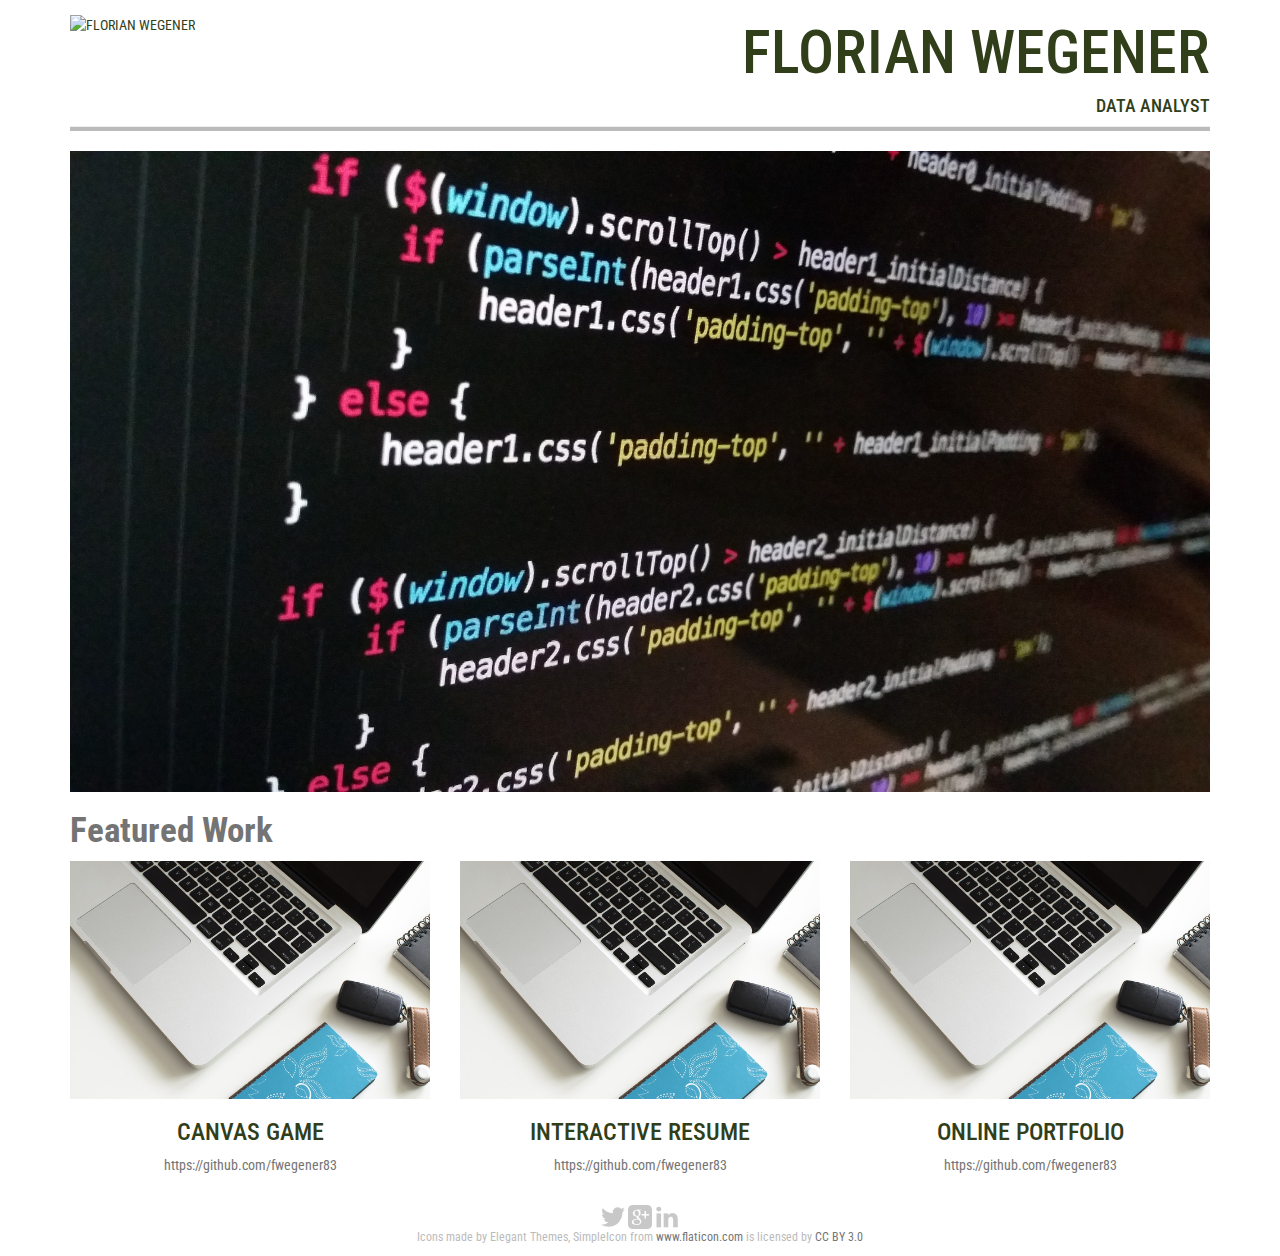
==== index.html @ 2df88ce4 "Upload" ====
<!DOCTYPE HTML>
<html>
  <head>
    <meta charset="utf-8">
    <meta http-equiv="X-UA-Compatible" content="IE=edge">
    <meta name="viewport" content="width=device-width, initial-scale=1">

    <link rel="stylesheet" href="css/bootstrap.min.css">
    <link rel="stylesheet" href="css/main.min.css">
    <link rel='stylesheet' href='http://fonts.googleapis.com/css?family=Roboto+Condensed:400,700'>
    <link rel="icon" href="images/avatar.png" type="image/x-png">

    <script src="js/jquery-1.11.1.min.js"></script>
    <script src="js/bootstrap.min.js"></script>

    <title>Florian Wegener - Portfolio</title>
  </head>

  <body>
    <div class="container">
      <div class="row text-uppercase">
        <div class="col-md-2">
          <img class="header-image" src="images/avatar.png" width="101" height="100" alt="Florian Wegener" data-toggle="modal" data-target="#aboutMe">
        </div>
        <div class="col-md-10 text-right">
          <h1>Florian Wegener</h1>
          <h4>Data Analyst</h4>
        </div>
      </div>

      <hr>

      <div class="row">
        <div class="col-md-12">
          <img class="img-responsive" src="images/code.jpg" width="1140" height="310" alt="Zen garden with sand groomed into a grid pattern">
        </div>
      </div>

      <h2>Featured Work</h2>

      <div class="row text-center">
        <div class="col-md-4">
          <img class="img-responsive center-block" src="images/busy.jpg" width="360" height="243" data-toggle="modal" data-target="#frogger">
          <h3>Canvas Game</h3>
          <p>
            <a href="https://github.com/fwegener83" target="_blank">
              https://github.com/fwegener83
            </a>
          </p>
        </div>
        <div class="col-md-4">
          <img class="img-responsive center-block" src="images/busy.jpg" width="360" height="247" alt="Screenshot of online resume" data-toggle="modal" data-target="#resume">
          <h3>Interactive Resume</h3>
          <p>
            <a href="https://github.com/fwegener83" target="_blank">
              https://github.com/fwegener83
            </a>
          </p>
        </div>
        <div class="col-md-4">
          <img class="img-responsive center-block" src="images/busy.jpg" width="360" height="247" alt="A screenshot of my online portfolio" data-toggle="modal" data-target="#portfolio">
          <h3>Online Portfolio</h3>
          <p>
            <a href="https://github.com/fwegener83" target="_blank">
              https://github.com/fwegener83
            </a>
          </p>
        </div>
      </div>

      
    </div>

    <footer class="text-center">
      <a href="https://twitter.com/" target="_blank">
        <img src="images/twitter.png" width="24" height="24" alt="twitter">
      </a>

      <a href="https://plus.google.com/" target="_blank">
        <img src="images/google.png" width="24" height="24" alt="google+">
      </a>

      <a href="https://www.linkedin.com/" target="_blank">
        <img src="images/linkedin.png" width="24" height="24" alt="linkedIn">
      </a>

      <p>
        Icons made by Elegant Themes, SimpleIcon from
        <a href="http://www.flaticon.com" title="Flaticon" target="_blank">
          www.flaticon.com
        </a>
        is licensed by
        <a href="http://creativecommons.org/licenses/by/3.0/" title="Creative Commons BY 3.0" target="_blank">
          CC BY 3.0
        </a>
      </p>
    </footer>

    <!-- Modals -->
    <div class="modal fade" id="frogger" tabindex="-1" role="dialog" aria-labelledby="froggerModalLabel" aria-hidden="true">
      <div class="modal-dialog">
        <div class="modal-content">
          <div class="modal-header">
            <h4 class="modal-title text-uppercase text-center" id="froggerModalLabel">Canvas Game</h4>
          </div>
          <div class="modal-body">
            <img class="img-responsive modal-image" src="images/frogger568x384.jpg" width="568" height="384" alt="A screenshot of my online frogger game">
            This game was developed as part of project 3 of Udacity's Front End Web Developer Nanodegree.  We were
            given a background of tiles and some specific rules, which we were allowed to build upon to create an
            online game similar to Frogger using HTML5 Canvas and Javascript.  The game can be played online
            <a href="http://www.cherylcourt.ca/frogger" target="_blank">here</a>.
          </div>
          <div class="modal-footer">
            <button type="button" class="btn btn-default" data-dismiss="modal">Close</button>
          </div>
        </div>
      </div>
    </div>

    <div class="modal fade" id="resume" tabindex="-1" role="dialog" aria-labelledby="resumeModalLabel" aria-hidden="true">
      <div class="modal-dialog">
        <div class="modal-content">
          <div class="modal-header">
            <h4 class="modal-title text-uppercase text-center" id="resumeModalLabel">Interactive Resume</h4>
          </div>
          <div class="modal-body">
            <img class="img-responsive modal-image" src="images/resume568x390.jpg" width="568" height="390" alt="A screenshot of my online resume">
            This online interactive resume was developed as part of project 2 of Udacity's Front End Web Developer Nanodegree.  We were
            given some existing javascript to modify and add content to.  The resume can be found online
            <a href="http://cherylcourt.github.io/resume" target="_blank">here</a>.
          </div>
          <div class="modal-footer">
            <button type="button" class="btn btn-default" data-dismiss="modal">Close</button>
          </div>
        </div>
      </div>
    </div>

    <div class="modal fade" id="portfolio" tabindex="-1" role="dialog" aria-labelledby="portfolioModalLabel" aria-hidden="true">
      <div class="modal-dialog">
        <div class="modal-content">
          <div class="modal-header">
            <h4 class="modal-title text-uppercase text-center" id="portfolioModalLabel">Online Portfolio</h4>
          </div>
          <div class="modal-body">
            <img class="img-responsive modal-image" src="images/portfolio568x390.jpg" width="568" height="390" alt="A screenshot of my online resume">
            This online portfolio was developed as project 1 of Udacity's Front End Web Developer Nanodegree.  We were
            given a static layout design mockup for how the portfolio should look and used the concepts learned in
            Udacity's Intro to HTML and CSS course to build the page.
          </div>
          <div class="modal-footer">
            <button type="button" class="btn btn-default" data-dismiss="modal">Close</button>
          </div>
        </div>
      </div>
    </div>

    <div class="modal fade" id="wiki" tabindex="-1" role="dialog" aria-labelledby="webModalLabel" aria-hidden="true">
      <div class="modal-dialog">
        <div class="modal-content">
          <div class="modal-header">
            <h4 class="modal-title text-uppercase text-center" id="webModalLabel">Web Development Course Project - Wiki</h4>
          </div>
          <div class="modal-body">
            <a href="http://helpful-kit-572.appspot.com/" target="_blank">
              <img class="img-responsive modal-image" src="images/web568x379.jpg" width="568" height="379" alt="Spider web covered in dew">
            </a>
            I created <a href="http://helpful-kit-572.appspot.com/" target="_blank">a simple wiki</a> for the final project of the <a href="https://www.udacity.com/course/cs253" target="_blank">Web Development</a> course at <a href="https://www.udacity.com" target="_blank">Udacity</a>.  This wiki allows the user to browse content, look at content history as well as set up an account to create new and edit existing pages.
          </div>
          <div class="modal-footer">
            <button type="button" class="btn btn-default" data-dismiss="modal">Close</button>
          </div>
        </div>
      </div>
    </div>

    <div class="modal fade" id="rails" tabindex="-1" role="dialog" aria-labelledby="railsModalLabel" aria-hidden="true">
      <div class="modal-dialog">
        <div class="modal-content">
          <div class="modal-header">
            <h4 class="modal-title text-uppercase text-center" id="railsModalLabel">My First Rails App</h4>
          </div>
          <div class="modal-body">
            <img class="img-responsive modal-image" src="images/rails568x379.jpg" width="568" height="379" alt="Railroad tracks leading into a tunnel">
            I successfully created a sample Ruby on Rails project as part of the <a href="https://www.railstutorial.org/" target="_blank">Ruby on Rails Tutorial: Learn Rails by Example</a> by <a href="http://www.michaelhartl.com/" target="_blank">Michael Hartl</a>.
          </div>
          <div class="modal-footer">
            <button type="button" class="btn btn-default" data-dismiss="modal">Close</button>
          </div>
        </div>
      </div>
    </div>

    <div class="modal fade" id="python" tabindex="-1" role="dialog" aria-labelledby="pythonModalLabel" aria-hidden="true">
      <div class="modal-dialog">
        <div class="modal-content">
          <div class="modal-header">
            <h4 class="modal-title text-uppercase text-center" id="pythonModalLabel">Anyconf</h4>
          </div>
          <div class="modal-body">
            <img class="img-responsive modal-image" src="images/python568x379.jpg" width="568" height="379" alt="A python coiled up in the grass facing the camera">
            AnyConf is a configuration library for python that wraps several other configuration libraries under a common API.  I added YAML support to this library.  This project as a whole was a collaborative effort.
          </div>
          <div class="modal-footer">
            <button type="button" class="btn btn-default" data-dismiss="modal">Close</button>
          </div>
        </div>
      </div>
    </div>


    <div class="modal fade" id="aboutMe" tabindex="-1" role="dialog" aria-labelledby="aboutMeModalLabel" aria-hidden="true">
      <div class="modal-dialog">
        <div class="modal-content">
          <div class="modal-header">
            <h4 class="modal-title text-uppercase text-center" id="aboutMeModalLabel">About Me</h4>
          </div>
          <div class="modal-body">
            <img class="img-responsive modal-image" src="images/avatar.jpg" width="568" height="379" alt="A small headshot of Cheryl Court">
            <p>
              Etwas über mich
            </p>
            <p>
              Noch mehr Infos
            </p>
            <p>
              Und noch mehr!
            </p>
          </div>
          <div class="modal-footer">
            <button type="button" class="btn btn-default" data-dismiss="modal">Close</button>
          </div>
        </div>
      </div>
    </div>

  </body>
</html>
---- css/main.min.css ----
*{-webkit-box-sizing:border-box;-moz-box-sizing:border-box;-ms-box-sizing:border-box;box-sizing:border-box}body{font-family:'Roboto Condensed',sans-serif;font-weight:400;color:#303E1A}footer{color:#bcbbbb;margin-top:20px;font-size:smaller}p{word-wrap:break-word}hr{height:4px;color:#bcbbbb;background-color:#bcbbbb;margin-top:0}h1{font-size:60px}h2{font-weight:700;font-size:35px;color:#747474}h3{text-transform:uppercase}a{color:#747474}.header-image{height:120px;width:auto;padding-top:15px;padding-bottom:5px}.modal-image{padding-bottom:20px}
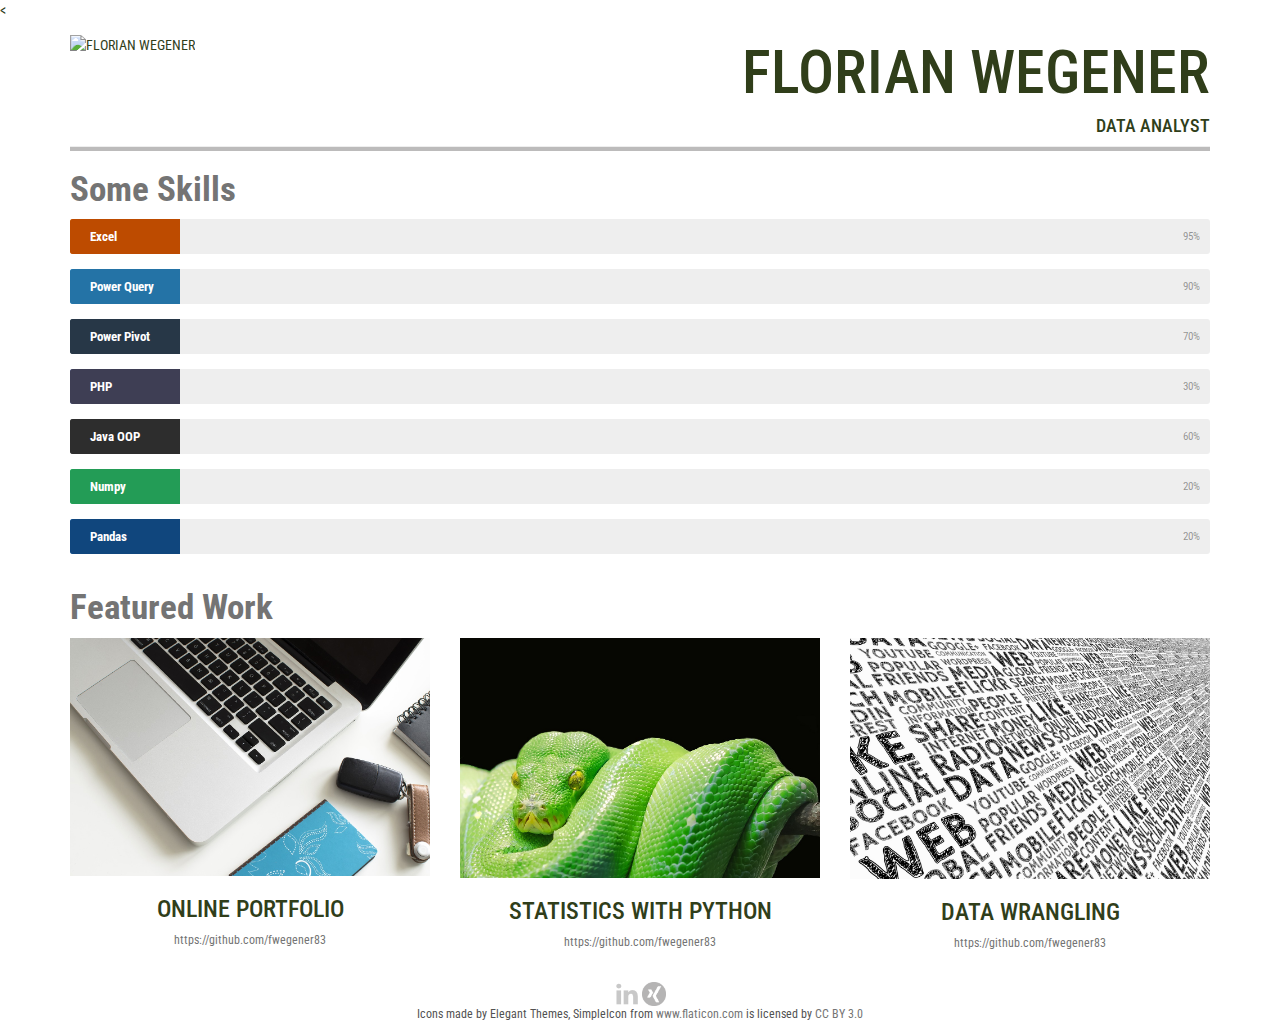
==== commit 65785ffa: "Add skillbar" ====
--- a/index.html
+++ b/index.html
@@ -7,6 +7,7 @@
 
     <link rel="stylesheet" href="css/bootstrap.min.css">
     <link rel="stylesheet" href="css/main.min.css">
+    <<link rel="stylesheet" href="css/main.css">
     <link rel='stylesheet' href='http://fonts.googleapis.com/css?family=Roboto+Condensed:400,700'>
     <link rel="icon" href="images/avatar.png" type="image/x-png">
 
@@ -29,11 +30,78 @@
       </div>
 
       <hr>
-
+<!--
       <div class="row">
         <div class="col-md-12">
-          <img class="img-responsive" src="images/code.jpg" width="1140" height="310" alt="Zen garden with sand groomed into a grid pattern">
-        </div>
+          <img class="img-responsive" src="images/code.jpg" width="1140" height="310" alt="Code">
+        </div>
+      </div>
+  -->
+
+
+<!--Skillbar -->
+<h2>Some Skills</h2>
+      <div class="row">
+
+      
+				<script type="text/javascript">
+					jQuery(document).ready(function(){
+						jQuery('.skillbar').each(function(){
+							jQuery(this).find('.skillbar-bar').animate({
+								width:jQuery(this).attr('data-percent')
+							},6000);
+						});
+					});
+				</script>
+			
+
+			<div class="col-md-12">
+				 <div class="skillbar clearfix " data-percent="95%">
+					<div class="skillbar-title" style="background: #d35400;"><span>Excel</span></div>
+					<div class="skillbar-bar" style="background: #e67e22;"></div>
+					<div class="skill-bar-percent">95%</div>
+				</div> <!-- End Skill Bar -->
+
+				<div class="skillbar clearfix " data-percent="90%">
+					<div class="skillbar-title" style="background: #2980b9;"><span>Power Query</span></div>
+					<div class="skillbar-bar" style="background: #3498db;"></div>
+					<div class="skill-bar-percent">90%</div>
+				</div> <!-- End Skill Bar -->
+
+				<div class="skillbar clearfix " data-percent="70%">
+					<div class="skillbar-title" style="background: #2c3e50;"><span>Power Pivot</span></div>
+					<div class="skillbar-bar" style="background: #2c3e50;"></div>
+					<div class="skill-bar-percent">70%</div>
+				</div> <!-- End Skill Bar -->
+
+				<div class="skillbar clearfix " data-percent="30%">
+					<div class="skillbar-title" style="background: #46465e;"><span>PHP</span></div>
+					<div class="skillbar-bar" style="background: #5a68a5;"></div>
+					<div class="skill-bar-percent">30%</div>
+				</div> <!-- End Skill Bar -->
+
+				<div class="skillbar clearfix " data-percent="60%">
+					<div class="skillbar-title" style="background: #333333;"><span>Java OOP</span></div>
+					<div class="skillbar-bar" style="background: #525252;"></div>
+					<div class="skill-bar-percent">60%</div>
+				</div> <!-- End Skill Bar -->
+
+				<div class="skillbar clearfix " data-percent="20%">
+					<div class="skillbar-title" style="background: #27ae60;"><span>Numpy</span></div>
+					<div class="skillbar-bar" style="background: #2ecc71;"></div>
+					<div class="skill-bar-percent">20%</div>
+				</div> <!-- End Skill Bar -->
+
+				<div class="skillbar clearfix " data-percent="20%">
+					<div class="skillbar-title" style="background: #124e8c;"><span>Pandas</span></div>
+					<div class="skillbar-bar" style="background: #4288d0;"></div>
+					<div class="skill-bar-percent">20%</div>
+				</div> <!-- End Skill Bar -->
+
+
+        </div>
+        <!--Skillbar END -->
+
       </div>
 
       <h2>Featured Work</h2>
@@ -41,24 +109,6 @@
       <div class="row text-center">
         <div class="col-md-4">
           <img class="img-responsive center-block" src="images/busy.jpg" width="360" height="243" data-toggle="modal" data-target="#frogger">
-          <h3>Canvas Game</h3>
-          <p>
-            <a href="https://github.com/fwegener83" target="_blank">
-              https://github.com/fwegener83
-            </a>
-          </p>
-        </div>
-        <div class="col-md-4">
-          <img class="img-responsive center-block" src="images/busy.jpg" width="360" height="247" alt="Screenshot of online resume" data-toggle="modal" data-target="#resume">
-          <h3>Interactive Resume</h3>
-          <p>
-            <a href="https://github.com/fwegener83" target="_blank">
-              https://github.com/fwegener83
-            </a>
-          </p>
-        </div>
-        <div class="col-md-4">
-          <img class="img-responsive center-block" src="images/busy.jpg" width="360" height="247" alt="A screenshot of my online portfolio" data-toggle="modal" data-target="#portfolio">
           <h3>Online Portfolio</h3>
           <p>
             <a href="https://github.com/fwegener83" target="_blank">
@@ -66,12 +116,32 @@
             </a>
           </p>
         </div>
+        <div class="col-md-4">
+          <img class="img-responsive center-block" src="images/python.jpg" width="360" height="247" alt="Screenshot of online resume" data-toggle="modal" data-target="#resume">
+          <h3>Statistics with Python</h3>
+          <p>
+            <a href="https://github.com/fwegener83" target="_blank">
+              https://github.com/fwegener83
+            </a>
+          </p>
+        </div>
+        <div class="col-md-4">
+          <img class="img-responsive center-block" src="images/data.jpg" width="360" height="247" alt="A screenshot of my online portfolio" data-toggle="modal" data-target="#portfolio">
+          <h3>Data Wrangling</h3>
+          <p>
+            <a href="https://github.com/fwegener83" target="_blank">
+              https://github.com/fwegener83
+            </a>
+          </p>
+        </div>
       </div>
 
       
     </div>
 
     <footer class="text-center">
+
+    <!--
       <a href="https://twitter.com/" target="_blank">
         <img src="images/twitter.png" width="24" height="24" alt="twitter">
       </a>
@@ -80,8 +150,14 @@
         <img src="images/google.png" width="24" height="24" alt="google+">
       </a>
 
-      <a href="https://www.linkedin.com/" target="_blank">
+      -->
+
+      <a href="https://www.linkedin.com/in/florian-wegener-924806a6/" target="_blank">
         <img src="images/linkedin.png" width="24" height="24" alt="linkedIn">
+      </a>
+
+      <a href="https://www.xing.com/profile/Florian_Wegener2" target="_blank">
+        <img src="images/xing.png" width="24" height="24" alt="linkedIn">
       </a>
 
       <p>
@@ -94,6 +170,7 @@
           CC BY 3.0
         </a>
       </p>
+     
     </footer>
 
     <!-- Modals -->
@@ -101,14 +178,12 @@
       <div class="modal-dialog">
         <div class="modal-content">
           <div class="modal-header">
-            <h4 class="modal-title text-uppercase text-center" id="froggerModalLabel">Canvas Game</h4>
-          </div>
-          <div class="modal-body">
-            <img class="img-responsive modal-image" src="images/frogger568x384.jpg" width="568" height="384" alt="A screenshot of my online frogger game">
-            This game was developed as part of project 3 of Udacity's Front End Web Developer Nanodegree.  We were
-            given a background of tiles and some specific rules, which we were allowed to build upon to create an
-            online game similar to Frogger using HTML5 Canvas and Javascript.  The game can be played online
-            <a href="http://www.cherylcourt.ca/frogger" target="_blank">here</a>.
+            <h4 class="modal-title text-uppercase text-center" id="froggerModalLabel">Online Portfolio</h4>
+          </div>
+          <div class="modal-body">
+            <img class="img-responsive modal-image" src="images/busy.jpg" width="568" height="384" alt="A screenshot of my online frogger game">
+            In progress. Click
+            <a href="http://www.florian-wegener.de" target="_blank">here</a>.
           </div>
           <div class="modal-footer">
             <button type="button" class="btn btn-default" data-dismiss="modal">Close</button>
@@ -121,13 +196,12 @@
       <div class="modal-dialog">
         <div class="modal-content">
           <div class="modal-header">
-            <h4 class="modal-title text-uppercase text-center" id="resumeModalLabel">Interactive Resume</h4>
-          </div>
-          <div class="modal-body">
-            <img class="img-responsive modal-image" src="images/resume568x390.jpg" width="568" height="390" alt="A screenshot of my online resume">
-            This online interactive resume was developed as part of project 2 of Udacity's Front End Web Developer Nanodegree.  We were
-            given some existing javascript to modify and add content to.  The resume can be found online
-            <a href="http://cherylcourt.github.io/resume" target="_blank">here</a>.
+            <h4 class="modal-title text-uppercase text-center" id="resumeModalLabel">Statistics with Python</h4>
+          </div>
+          <div class="modal-body">
+            <img class="img-responsive modal-image" src="images/python.jpg" width="568" height="390" alt="A screenshot of my online resume">
+            In progress. Click
+            <a href="http://fwegener83.github.io/" target="_blank">here</a>.
           </div>
           <div class="modal-footer">
             <button type="button" class="btn btn-default" data-dismiss="modal">Close</button>
@@ -140,13 +214,11 @@
       <div class="modal-dialog">
         <div class="modal-content">
           <div class="modal-header">
-            <h4 class="modal-title text-uppercase text-center" id="portfolioModalLabel">Online Portfolio</h4>
-          </div>
-          <div class="modal-body">
-            <img class="img-responsive modal-image" src="images/portfolio568x390.jpg" width="568" height="390" alt="A screenshot of my online resume">
-            This online portfolio was developed as project 1 of Udacity's Front End Web Developer Nanodegree.  We were
-            given a static layout design mockup for how the portfolio should look and used the concepts learned in
-            Udacity's Intro to HTML and CSS course to build the page.
+            <h4 class="modal-title text-uppercase text-center" id="portfolioModalLabel">Data wrangling</h4>
+          </div>
+          <div class="modal-body">
+            <img class="img-responsive modal-image" src="images/data.jpg" width="568" height="390" alt="A screenshot of my online resume">
+            In progress
           </div>
           <div class="modal-footer">
             <button type="button" class="btn btn-default" data-dismiss="modal">Close</button>
@@ -159,14 +231,13 @@
       <div class="modal-dialog">
         <div class="modal-content">
           <div class="modal-header">
-            <h4 class="modal-title text-uppercase text-center" id="webModalLabel">Web Development Course Project - Wiki</h4>
-          </div>
-          <div class="modal-body">
-            <a href="http://helpful-kit-572.appspot.com/" target="_blank">
-              <img class="img-responsive modal-image" src="images/web568x379.jpg" width="568" height="379" alt="Spider web covered in dew">
+            <h4 class="modal-title text-uppercase text-center" id="webModalLabel">Hier könnte ihre Beschreibung stehen</h4>
+          </div>
+          <div class="modal-body">
+            <a href="http://florian-wegener.de" target="_blank">
+              <img class="img-responsive modal-image" src="images/busy.jpg" width="568" height="379" alt="Hier könnte ihre Beschreibung stehen">
             </a>
-            I created <a href="http://helpful-kit-572.appspot.com/" target="_blank">a simple wiki</a> for the final project of the <a href="https://www.udacity.com/course/cs253" target="_blank">Web Development</a> course at <a href="https://www.udacity.com" target="_blank">Udacity</a>.  This wiki allows the user to browse content, look at content history as well as set up an account to create new and edit existing pages.
-          </div>
+            Hier könnte ihre Beschreibung stehen
           <div class="modal-footer">
             <button type="button" class="btn btn-default" data-dismiss="modal">Close</button>
           </div>
@@ -178,11 +249,11 @@
       <div class="modal-dialog">
         <div class="modal-content">
           <div class="modal-header">
-            <h4 class="modal-title text-uppercase text-center" id="railsModalLabel">My First Rails App</h4>
-          </div>
-          <div class="modal-body">
-            <img class="img-responsive modal-image" src="images/rails568x379.jpg" width="568" height="379" alt="Railroad tracks leading into a tunnel">
-            I successfully created a sample Ruby on Rails project as part of the <a href="https://www.railstutorial.org/" target="_blank">Ruby on Rails Tutorial: Learn Rails by Example</a> by <a href="http://www.michaelhartl.com/" target="_blank">Michael Hartl</a>.
+            <h4 class="modal-title text-uppercase text-center" id="railsModalLabel">Hier könnte ihre Beschreibung stehen</h4>
+          </div>
+          <div class="modal-body">
+            <img class="img-responsive modal-image" src="images/busy.jpg" width="568" height="379" alt="Hier könnte ihre Beschreibung stehen">
+            Hier könnte ihre Beschreibung stehen
           </div>
           <div class="modal-footer">
             <button type="button" class="btn btn-default" data-dismiss="modal">Close</button>
@@ -198,8 +269,8 @@
             <h4 class="modal-title text-uppercase text-center" id="pythonModalLabel">Anyconf</h4>
           </div>
           <div class="modal-body">
-            <img class="img-responsive modal-image" src="images/python568x379.jpg" width="568" height="379" alt="A python coiled up in the grass facing the camera">
-            AnyConf is a configuration library for python that wraps several other configuration libraries under a common API.  I added YAML support to this library.  This project as a whole was a collaborative effort.
+            <img class="img-responsive modal-image" src="images/busy.jpg" width="568" height="379" alt="Hier könnte ihre Beschreibung stehen">
+            Hier könnte ihre Beschreibung stehen
           </div>
           <div class="modal-footer">
             <button type="button" class="btn btn-default" data-dismiss="modal">Close</button>
@@ -216,16 +287,10 @@
             <h4 class="modal-title text-uppercase text-center" id="aboutMeModalLabel">About Me</h4>
           </div>
           <div class="modal-body">
-            <img class="img-responsive modal-image" src="images/avatar.jpg" width="568" height="379" alt="A small headshot of Cheryl Court">
+            <img class="img-responsive modal-image" src="images/avatar.jpg" width="568" height="379" alt="Hier könnte ihre Beschreibung stehen">
             <p>
               Etwas über mich
             </p>
-            <p>
-              Noch mehr Infos
-            </p>
-            <p>
-              Und noch mehr!
-            </p>
           </div>
           <div class="modal-footer">
             <button type="button" class="btn btn-default" data-dismiss="modal">Close</button>
--- a/css/main.css
+++ b/css/main.css
@@ -0,0 +1,147 @@
+* {
+  -webkit-box-sizing: border-box;
+  -moz-box-sizing: border-box;
+  -ms-box-sizing: border-box;
+  box-sizing: border-box;
+}
+
+body {
+  font-family: 'Roboto Condensed', sans-serif;
+  font-weight: 400;
+  color: #303E1A;
+}
+
+footer {
+  color: #bcbbbb;
+  margin-top: 20px;
+  font-size: smaller;
+}
+
+p {
+  word-wrap: break-word;
+}
+
+hr {
+  height: 4px;
+  color: #bcbbbb;
+  background-color: #bcbbbb;
+  margin-top: 0;
+}
+
+h1 {
+  font-size: 60px;
+}
+
+h2 {
+  font-weight: 700;
+  font-size: 35px;
+  color: #747474;
+}
+
+h3 {
+  text-transform: uppercase;
+}
+
+a {
+  color: #747474;
+}
+
+.header-image {
+  height: 120px;
+  width: auto;
+  padding-top: 15px;
+  padding-bottom: 5px;
+}
+
+.modal-image {
+  padding-bottom: 20px;
+}
+
+
+<!--SkillBar  -->
+body {
+  font-family: 'Ubuntu', sans-serif;
+  width:960px;
+}
+
+p{
+  color:#525252;
+  font-size:12px;
+}
+
+
+
+.skillbar {
+  position:relative;
+  display:block;
+  margin-bottom:15px;
+  width:100%;
+  background:#eee;
+  height:35px;
+  border-radius:3px;
+  -moz-border-radius:3px;
+  -webkit-border-radius:3px;
+  -webkit-transition:0.4s linear;
+  -moz-transition:0.4s linear;
+  -ms-transition:0.4s linear;
+  -o-transition:0.4s linear;
+  transition:0.4s linear;
+  -webkit-transition-property:width, background-color;
+  -moz-transition-property:width, background-color;
+  -ms-transition-property:width, background-color;
+  -o-transition-property:width, background-color;
+  transition-property:width, background-color;
+}
+
+.skillbar-title {
+  position:absolute;
+  top:0;
+  left:0;
+width:110px;
+  font-weight:bold;
+  font-size:13px;
+  color:#ffffff;
+  background:#6adcfa;
+  -webkit-border-top-left-radius:3px;
+  -webkit-border-bottom-left-radius:4px;
+  -moz-border-radius-topleft:3px;
+  -moz-border-radius-bottomleft:3px;
+  border-top-left-radius:3px;
+  border-bottom-left-radius:3px;
+}
+
+.skillbar-title span {
+  display:block;
+  background:rgba(0, 0, 0, 0.1);
+  padding:0 20px;
+  height:35px;
+  line-height:35px;
+  -webkit-border-top-left-radius:3px;
+  -webkit-border-bottom-left-radius:3px;
+  -moz-border-radius-topleft:3px;
+  -moz-border-radius-bottomleft:3px;
+  border-top-left-radius:3px;
+  border-bottom-left-radius:3px;
+}
+
+.skillbar-bar {
+  height:35px;
+  width:0px;
+  background:#6adcfa;
+  border-radius:3px;
+  -moz-border-radius:3px;
+  -webkit-border-radius:3px;
+}
+
+.skill-bar-percent {
+  position:absolute;
+  right:10px;
+  top:0;
+  font-size:11px;
+  height:35px;
+  line-height:35px;
+  color:#ffffff;
+  color:rgba(0, 0, 0, 0.4);
+}
+
+<!-- Skilbbar End -->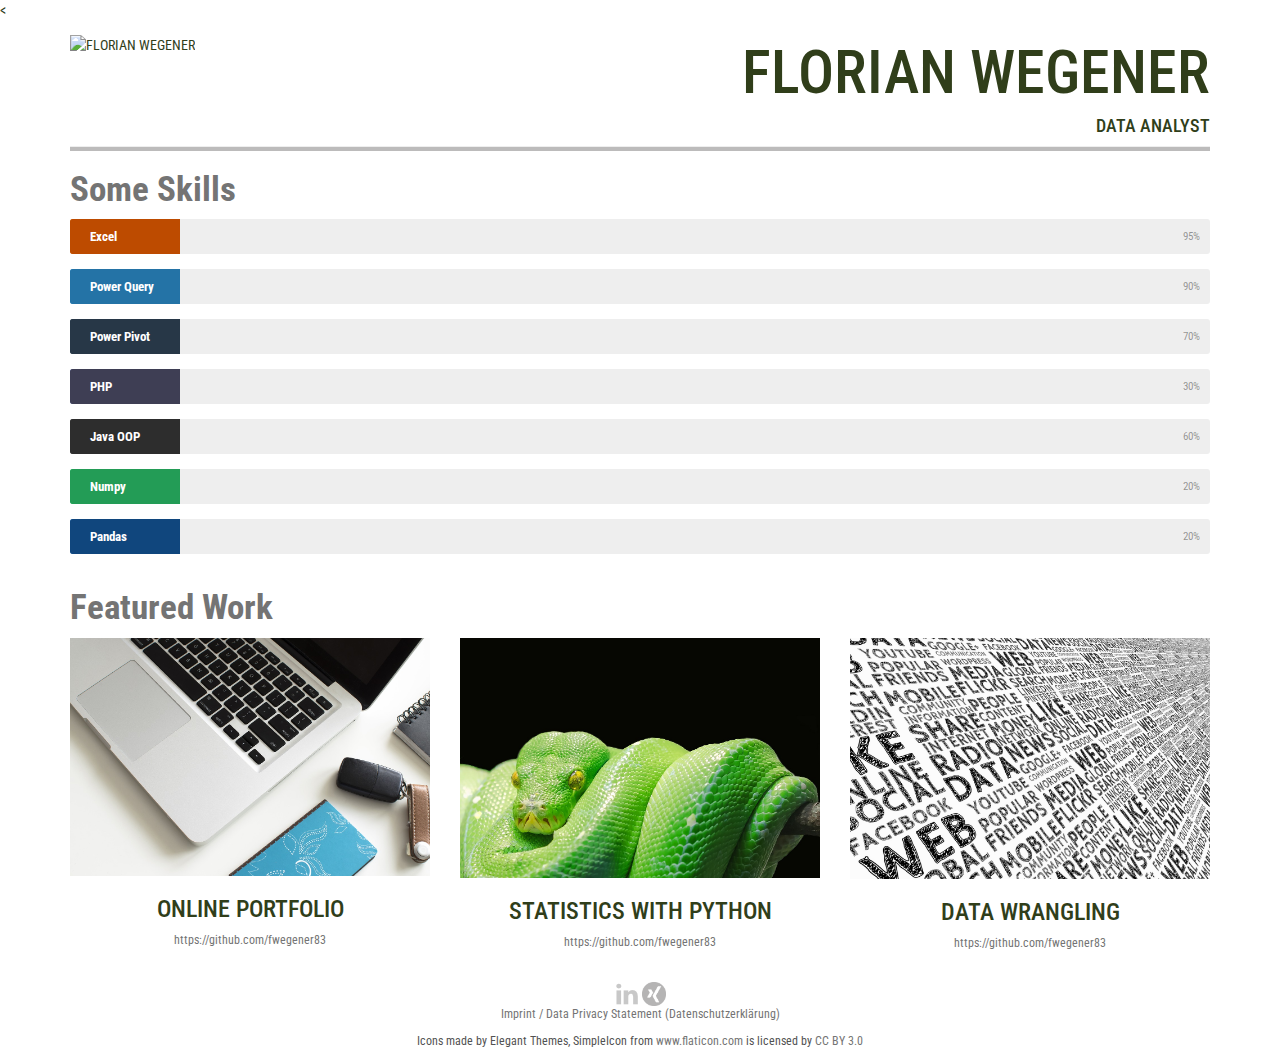
==== commit a7882e06: "google analytics und datenschutz" ====
--- a/index.html
+++ b/index.html
@@ -15,13 +15,52 @@
     <script src="js/bootstrap.min.js"></script>
 
     <title>Florian Wegener - Portfolio</title>
+
+    <!--Google Analytics -->
+    <script type="text/javascript">
+		var gaProperty = 'UA-91481022-1';
+		var disableStr = 'ga-disable-' + gaProperty;
+		if (document.cookie.indexOf(disableStr + '=true') > -1) {
+		window[disableStr] = true;
+		}
+		function gaOptout() {
+		document.cookie = disableStr + '=true; expires=Thu, 31 Dec 2099 23:59:59 UTC; path=/';
+		window[disableStr] = true;
+		}
+		</script> 
+
+    <!--Enable-->
+
+    <!--Tracking Code-->
+    <script>
+	  (function(i,s,o,g,r,a,m){i['GoogleAnalyticsObject']=r;i[r]=i[r]||function(){
+	  (i[r].q=i[r].q||[]).push(arguments)},i[r].l=1*new Date();a=s.createElement(o),
+	  m=s.getElementsByTagName(o)[0];a.async=1;a.src=g;m.parentNode.insertBefore(a,m)
+	  })(window,document,'script','https://www.google-analytics.com/analytics.js','ga');
+
+	  ga('create', 'UA-91481022-1', 'auto');
+	  ga('send', 'pageview');
+
+	  var _gaq = _gaq || [];
+		_gaq.push (['_setAccount', 'UA-91481022-1']);
+		_gaq.push (['_gat._anonymizeIp']);
+		_gaq.push (['_trackPageview']);
+
+</script>
+
+
+    <!--GA END-->
+
+
+
+
   </head>
 
   <body>
     <div class="container">
       <div class="row text-uppercase">
         <div class="col-md-2">
-          <img class="header-image" src="images/avatar.png" width="101" height="100" alt="Florian Wegener" data-toggle="modal" data-target="#aboutMe">
+          <img class="header-image" src="images/avatar.png" width="101" height="100" alt="Florian Wegener" data-toggle="modal" data-target="#aboutme">
         </div>
         <div class="col-md-10 text-right">
           <h1>Florian Wegener</h1>
@@ -141,17 +180,6 @@
 
     <footer class="text-center">
 
-    <!--
-      <a href="https://twitter.com/" target="_blank">
-        <img src="images/twitter.png" width="24" height="24" alt="twitter">
-      </a>
-
-      <a href="https://plus.google.com/" target="_blank">
-        <img src="images/google.png" width="24" height="24" alt="google+">
-      </a>
-
-      -->
-
       <a href="https://www.linkedin.com/in/florian-wegener-924806a6/" target="_blank">
         <img src="images/linkedin.png" width="24" height="24" alt="linkedIn">
       </a>
@@ -159,6 +187,10 @@
       <a href="https://www.xing.com/profile/Florian_Wegener2" target="_blank">
         <img src="images/xing.png" width="24" height="24" alt="linkedIn">
       </a>
+
+       <p>
+     	<a href="datenschutz.html">Imprint / Data Privacy Statement (Datenschutzerklärung) </a>
+       </p>
 
       <p>
         Icons made by Elegant Themes, SimpleIcon from
@@ -169,7 +201,8 @@
         <a href="http://creativecommons.org/licenses/by/3.0/" title="Creative Commons BY 3.0" target="_blank">
           CC BY 3.0
         </a>
-      </p>
+       </p>
+
      
     </footer>
 
@@ -245,11 +278,13 @@
       </div>
     </div>
 
-    <div class="modal fade" id="rails" tabindex="-1" role="dialog" aria-labelledby="railsModalLabel" aria-hidden="true">
-      <div class="modal-dialog">
-        <div class="modal-content">
-          <div class="modal-header">
-            <h4 class="modal-title text-uppercase text-center" id="railsModalLabel">Hier könnte ihre Beschreibung stehen</h4>
+    
+
+    <div class="modal fade" id="python" tabindex="-1" role="dialog" aria-labelledby="pythonModalLabel" aria-hidden="true">
+      <div class="modal-dialog">
+        <div class="modal-content">
+          <div class="modal-header">
+            <h4 class="modal-title text-uppercase text-center" id="pythonModalLabel">Anyconf</h4>
           </div>
           <div class="modal-body">
             <img class="img-responsive modal-image" src="images/busy.jpg" width="568" height="379" alt="Hier könnte ihre Beschreibung stehen">
@@ -262,42 +297,28 @@
       </div>
     </div>
 
-    <div class="modal fade" id="python" tabindex="-1" role="dialog" aria-labelledby="pythonModalLabel" aria-hidden="true">
-      <div class="modal-dialog">
-        <div class="modal-content">
-          <div class="modal-header">
-            <h4 class="modal-title text-uppercase text-center" id="pythonModalLabel">Anyconf</h4>
-          </div>
-          <div class="modal-body">
-            <img class="img-responsive modal-image" src="images/busy.jpg" width="568" height="379" alt="Hier könnte ihre Beschreibung stehen">
-            Hier könnte ihre Beschreibung stehen
-          </div>
-          <div class="modal-footer">
-            <button type="button" class="btn btn-default" data-dismiss="modal">Close</button>
-          </div>
-        </div>
-      </div>
-    </div>
-
-
-    <div class="modal fade" id="aboutMe" tabindex="-1" role="dialog" aria-labelledby="aboutMeModalLabel" aria-hidden="true">
-      <div class="modal-dialog">
-        <div class="modal-content">
-          <div class="modal-header">
-            <h4 class="modal-title text-uppercase text-center" id="aboutMeModalLabel">About Me</h4>
-          </div>
-          <div class="modal-body">
-            <img class="img-responsive modal-image" src="images/avatar.jpg" width="568" height="379" alt="Hier könnte ihre Beschreibung stehen">
-            <p>
-              Etwas über mich
-            </p>
-          </div>
-          <div class="modal-footer">
-            <button type="button" class="btn btn-default" data-dismiss="modal">Close</button>
-          </div>
-        </div>
-      </div>
-    </div>
+    <div class="modal fade" id="aboutme" tabindex="-1" role="dialog" aria-labelledby="froggerModalLabel" aria-hidden="true">
+      <div class="modal-dialog">
+        <div class="modal-content">
+          <div class="modal-header">
+            <h4 class="modal-title text-uppercase text-center" id="froggerModalLabel">Online Portfolio</h4>
+          </div>
+          <div class="modal-body">
+            <img class="img-responsive modal-image" src="images/busy.jpg" width="568" height="384" alt="A screenshot of my online frogger game">
+            In progress. Click
+            <a href="http://www.florian-wegener.de" target="_blank">here</a>.
+          </div>
+          <div class="modal-footer">
+            <button type="button" class="btn btn-default" data-dismiss="modal">Close</button>
+          </div>
+        </div>
+      </div>
+    </div>
+
+
+    
+
+    
 
   </body>
 </html>
